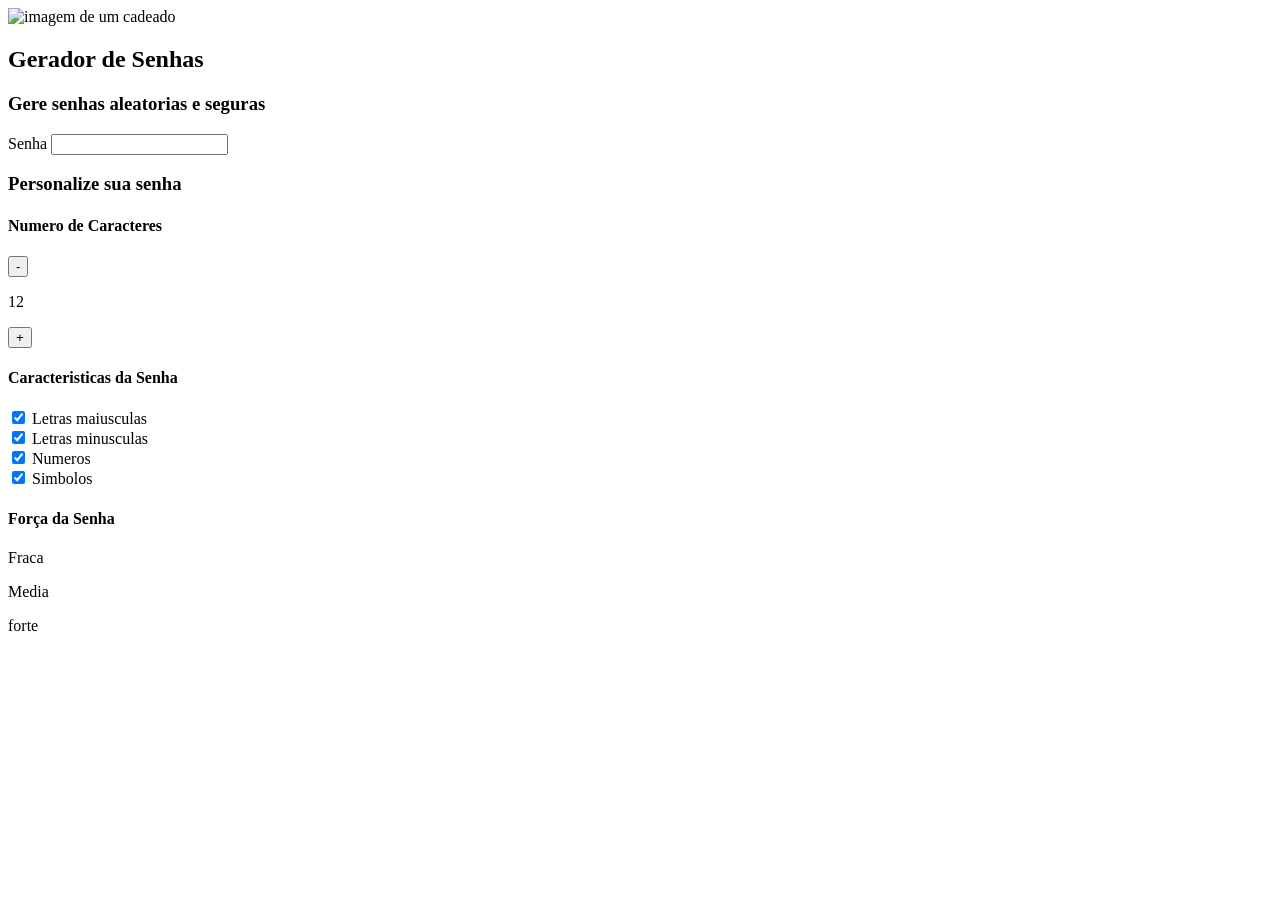
==== index.html @ d3fd39d5 "Add files via upload" ====
<!DOCTYPE html>
<html lang="pt-br">
<head>
    <meta charset="UTF-8">
    <meta http-equiv="X-UA-Compatible" content="IE=edge">
    <meta name="viewport" content="width=device-width, initial-scale=1.0">
    <title>Gerador de Senhas</title>
</head>
<body>
   <section class="conteudo">
    <div class="conteudo-titulo">
        <img src="" alt="imagem de um cadeado">
        <h2 class="titulo-principal">Gerador de Senhas</h2>
        <h3 class="titulo-secundario">Gere senhas aleatorias e seguras</h3>
    </div>
    <div class="conteudo-senha">
        <label for="senha">Senha</label>
        <input name="senha" type="text" id="campo-senha">
    </div>
    <div class="parametro">
        <h3 class="parametro-titulo">Personalize sua senha</h3>
        <div class="parametro-coluna__senha">
            <div class="parametro-senha">
                <h4 class="parametro-senha__titulo">Numero de Caracteres</h4>
                <div class="parametro-senhas-botoes">
                    <button class="parametro-senha__botao">-</button>
                    <p class="parametro-senha__texto">12</p>
                    <button class="parametro-senha__botao">+</button>
                </div>
            </div>
            <div class="parametro-coluna-senha">
                <h4 class="parametro-senha__titulo">Caracteristicas da Senha</h4>
                <div class="parametro-senha-checkbox">
                    <input name="maiusculo" type="checkbox" class="checkbox" checked>
                    <label for="">Letras maiusculas</label>
                </div>
                <div class="parametro-senha-checkbox">
                    <input name="minusculo" type="checkbox" class="checkbox" checked>
                    <label for="minusculo">Letras minusculas</label>
                </div>
                    <div class="parametro-senha-checkbox">
                    <input name="numero" type="checkbox" class="checkbox" checked>
                    <label for="numero">Numeros</label>
                </div>
                <div class="parametro-senha-checkbox">
                    <input name="simbolo" type="checkbox" class="checkbox" checked>
                    <label for="simbolo">Simbolos</label>
                </div>
            </div>
            <div class="parametro-senha">
                <h4 class="parametro-senha__titulo">Força da Senha</h4>
                <div class="barra"></div>
                <div class="forca fraca"></div>
                <div class="parametro-senha-textos">
                    <p>Fraca</p>
                    <p>Media</p>
                    <p>forte</p>
                </div>
                <p class="entropia"></p>
            </div>
        </div>
    </div>
   </section>
   <script src="main.js"></script>
</body>
</html>
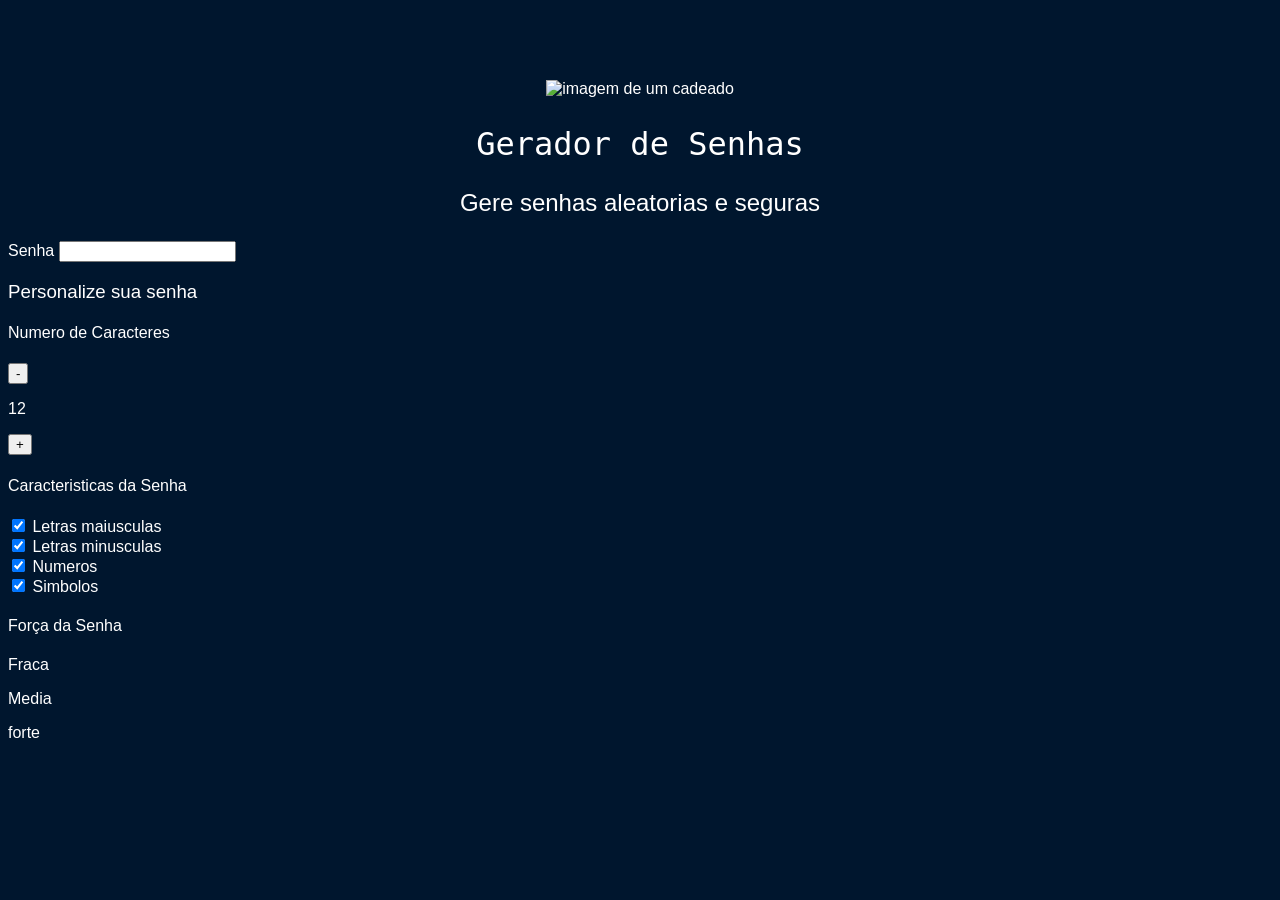
==== commit 95944c5f: "Update index.html" ====
--- a/index.html
+++ b/index.html
@@ -4,6 +4,7 @@
     <meta charset="UTF-8">
     <meta http-equiv="X-UA-Compatible" content="IE=edge">
     <meta name="viewport" content="width=device-width, initial-scale=1.0">
+    <link rel="stylesheet" href="style.css">
     <title>Gerador de Senhas</title>
 </head>
 <body>
@@ -63,4 +64,4 @@
    </section>
    <script src="main.js"></script>
 </body>
-</html>+</html>
--- a/style.css
+++ b/style.css
@@ -0,0 +1,33 @@
+:root{
+    --branco: white;
+    --cor-de-fundo: #00162E;
+    --fundo-senha: #00244D;
+    --fundo-texto: #001E40;
+    --borda: #0075FF;
+    --roboto: 'Roboto' , sans-serif;
+    --roboto-mono: 'Roboto Mono' , monospace;
+}
+
+*{
+    font-weight: 400;
+}
+
+body{
+    color: var(--branco);
+    background-color: var(--cor-de-fundo);
+    font-family: var(--roboto);
+}
+
+.titulo-principal{
+    font-family: var(--roboto-mono);
+    font-size: 32px;
+}
+
+.titulo-secundario{
+    font-size: 24px;
+}
+
+.conteudo-titulo{
+    text-align: center;
+    margin-top: 80px;
+}
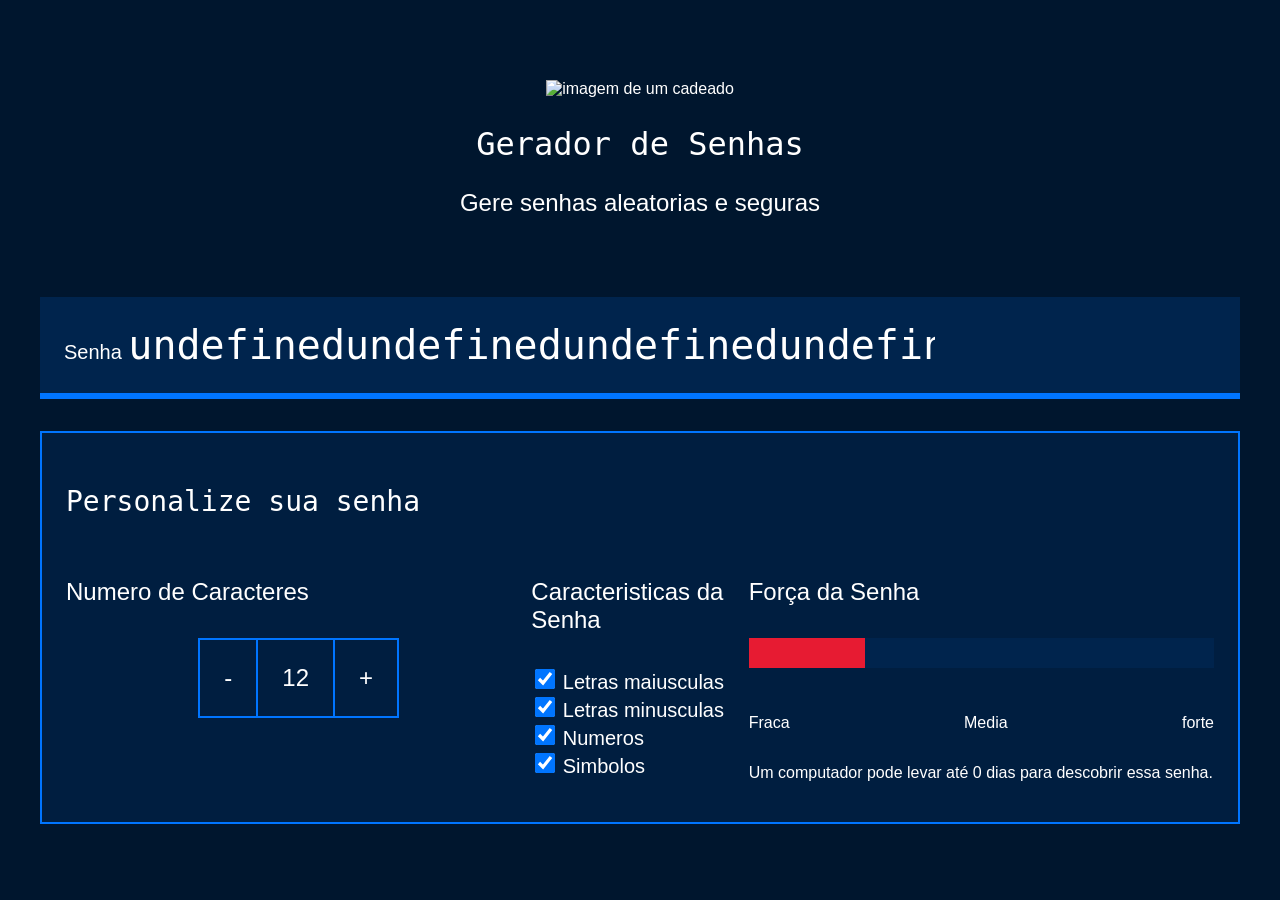
==== commit 3364d99c: "Add files via upload" ====
--- a/index.html
+++ b/index.html
@@ -1,67 +1,67 @@
 <!DOCTYPE html>
 <html lang="pt-br">
 <head>
-    <meta charset="UTF-8">
-    <meta http-equiv="X-UA-Compatible" content="IE=edge">
-    <meta name="viewport" content="width=device-width, initial-scale=1.0">
-    <link rel="stylesheet" href="style.css">
-    <title>Gerador de Senhas</title>
+<meta charset="UTF-8">
+<meta http-equiv="X-UA-Compatible" content="IE=edge">
+<meta name="viewport" content="width=device-width, initial-scale=1.0">
+<title>Gerador de Senhas</title>
+<link rel="stylesheet" href="style.css">
 </head>
 <body>
-   <section class="conteudo">
-    <div class="conteudo-titulo">
-        <img src="" alt="imagem de um cadeado">
-        <h2 class="titulo-principal">Gerador de Senhas</h2>
-        <h3 class="titulo-secundario">Gere senhas aleatorias e seguras</h3>
-    </div>
-    <div class="conteudo-senha">
-        <label for="senha">Senha</label>
-        <input name="senha" type="text" id="campo-senha">
-    </div>
-    <div class="parametro">
-        <h3 class="parametro-titulo">Personalize sua senha</h3>
-        <div class="parametro-coluna__senha">
-            <div class="parametro-senha">
-                <h4 class="parametro-senha__titulo">Numero de Caracteres</h4>
-                <div class="parametro-senhas-botoes">
-                    <button class="parametro-senha__botao">-</button>
-                    <p class="parametro-senha__texto">12</p>
-                    <button class="parametro-senha__botao">+</button>
-                </div>
-            </div>
-            <div class="parametro-coluna-senha">
-                <h4 class="parametro-senha__titulo">Caracteristicas da Senha</h4>
-                <div class="parametro-senha-checkbox">
-                    <input name="maiusculo" type="checkbox" class="checkbox" checked>
-                    <label for="">Letras maiusculas</label>
-                </div>
-                <div class="parametro-senha-checkbox">
-                    <input name="minusculo" type="checkbox" class="checkbox" checked>
-                    <label for="minusculo">Letras minusculas</label>
-                </div>
-                    <div class="parametro-senha-checkbox">
-                    <input name="numero" type="checkbox" class="checkbox" checked>
-                    <label for="numero">Numeros</label>
-                </div>
-                <div class="parametro-senha-checkbox">
-                    <input name="simbolo" type="checkbox" class="checkbox" checked>
-                    <label for="simbolo">Simbolos</label>
-                </div>
-            </div>
-            <div class="parametro-senha">
-                <h4 class="parametro-senha__titulo">Força da Senha</h4>
-                <div class="barra"></div>
-                <div class="forca fraca"></div>
-                <div class="parametro-senha-textos">
-                    <p>Fraca</p>
-                    <p>Media</p>
-                    <p>forte</p>
-                </div>
-                <p class="entropia"></p>
-            </div>
-        </div>
-    </div>
-   </section>
-   <script src="main.js"></script>
+<section class="conteudo">
+<div class="conteudo-titulo">
+<img src="" alt="imagem de um cadeado">
+<h2 class="titulo-principal">Gerador de Senhas</h2>
+<h3 class="titulo-secundario">Gere senhas aleatorias e seguras</h3>
+</div>
+<div class="conteudo-senha">
+<label for="senha">Senha</label>
+<input name="senha" type="text" id="campo-senha">
+</div>
+<div class="parametro">
+<h3 class="parametro-titulo">Personalize sua senha</h3>
+<div class="parametro-coluna__senha">
+<div class="parametro-senha">
+<h4 class="parametro-senha__titulo">Numero de Caracteres</h4>
+<div class="parametro-senha-botoes">
+<button class="parametro-senha__botao">-</button>
+<p class="parametro-senha__texto">12</p>
+<button class="parametro-senha__botao">+</button>
+</div>
+</div>
+<div class="parametro-coluna-senha">
+<h4 class="parametro-senha__titulo">Caracteristicas da Senha</h4>
+<div class="parametro-senha-checkbox">
+<input name="maiusculo" type="checkbox" class="checkbox" checked>
+<label for="">Letras maiusculas</label>
+</div>
+<div class="parametro-senha-checkbox">
+<input name="minusculo" type="checkbox" class="checkbox" checked>
+<label for="minusculo">Letras minusculas</label>
+</div>
+<div class="parametro-senha-checkbox">
+<input name="numero" type="checkbox" class="checkbox" checked>
+<label for="numero">Numeros</label>
+</div>
+<div class="parametro-senha-checkbox">
+<input name="simbolo" type="checkbox" class="checkbox" checked>
+<label for="simbolo">Simbolos</label>
+</div>
+</div>
+<div class="parametro-senha">
+<h4 class="parametro-senha__titulo">Força da Senha</h4>
+<div class="barra"></div>
+<div class="forca fraca"></div>
+<div class="parametro-senha-textos">
+<p>Fraca</p>
+<p>Media</p>
+<p>forte</p>
+</div>
+<p class="entropia"></p>
+</div>
+</div>
+</div>
+</section>
+<script src="main.js"></script>
 </body>
-</html>
+</html>
--- a/style.css
+++ b/style.css
@@ -6,28 +6,151 @@
     --borda: #0075FF;
     --roboto: 'Roboto' , sans-serif;
     --roboto-mono: 'Roboto Mono' , monospace;
-}
-
-*{
+    }
+    
+    *{
     font-weight: 400;
-}
-
-body{
+    }
+    
+    body{
     color: var(--branco);
     background-color: var(--cor-de-fundo);
     font-family: var(--roboto);
-}
-
-.titulo-principal{
+    }
+    
+    .titulo-principal{
     font-family: var(--roboto-mono);
     font-size: 32px;
-}
-
-.titulo-secundario{
+    }
+    
+    .titulo-secundario{
     font-size: 24px;
-}
-
-.conteudo-titulo{
+    }
+    
+    .conteudo-titulo{
     text-align: center;
     margin-top: 80px;
-}
+    }
+    
+    .conteudo-senha{
+    margin-top: 80px;
+    background: var(--fundo-senha);
+    padding: 24px;
+    border-bottom: 6px solid var(--borda);
+    }
+    
+    #campo-senha{
+    background-color: var(--fundo-senha);
+    border: none;
+    color: var(--branco);
+    font-family: var(--roboto-mono);
+    font-size: 40px;
+    width: 70%;
+    }
+    
+    #campo-senha:focus{
+    outline: none;
+    }
+    
+    .conteudo{
+    max-width: 1200px;
+    margin: 0 auto;
+    }
+    
+    .parametro{
+    background-color: var(--fundo-texto);
+    border: 2px solid var(--borda);
+    margin-top: 32px;
+    padding: 24px;
+    }
+    
+    .parametro-titulo{
+    font-family: var(--roboto-mono);
+    font-size: 28px;
+    }
+    
+    .parametro-senha__titulo{
+    font-size: 24px;
+    }
+    
+    .parametro-coluna__senha{
+    display: flex;
+    flex-direction: column;
+    justify-content: center;
+    }
+    
+    .parametro-senha{
+    width: 50%;
+    margin: 0 auto;
+    }
+    
+    .parametro-senha-botoes{
+    display: flex;
+    justify-content: center;
+    }
+    
+    .parametro-senha__botao{
+    background-color: var(--fundo-texto);
+    color: var(--branco);
+    border: 2px solid var(--borda);
+    padding: 24px;
+    font-size: 24px;
+    cursor: pointer;
+    }
+    
+    .parametro-senha__texto{
+    padding: 24px;
+    border-top: 2px solid var(--borda);
+    border-bottom: 2px solid var(--borda);
+    margin: 0;
+    font-size: 24px;
+    }
+    
+    label{
+    font-size: 20px;
+    }
+    
+    .checkbox{
+    width: 20px;
+    height: 20px;
+    cursor: pointer;
+    }
+    
+    .barra{
+    background-color: var(--fundo-senha);
+    height: 30px;
+    width: 100%;
+    }
+    
+    .forca{
+    height: 30px;
+    position: relative;
+    bottom: 30px;
+    }
+    
+    .fraca{
+    width: 25%;
+    background-color: #E71B32;
+    }
+    
+    .media{
+    background-color: #FAF408;
+    width: 50%;
+    }
+    
+    .forte{
+    background-color: #00FF85;
+    width: 100%;
+    }
+    
+    .parametro-senha-textos{
+    display: flex;
+    justify-content: space-between;
+    }
+    
+    @media screen and (min-width: 768px) {
+    .parametro-coluna__senha{
+    flex-direction: row;
+    }
+    
+    }
